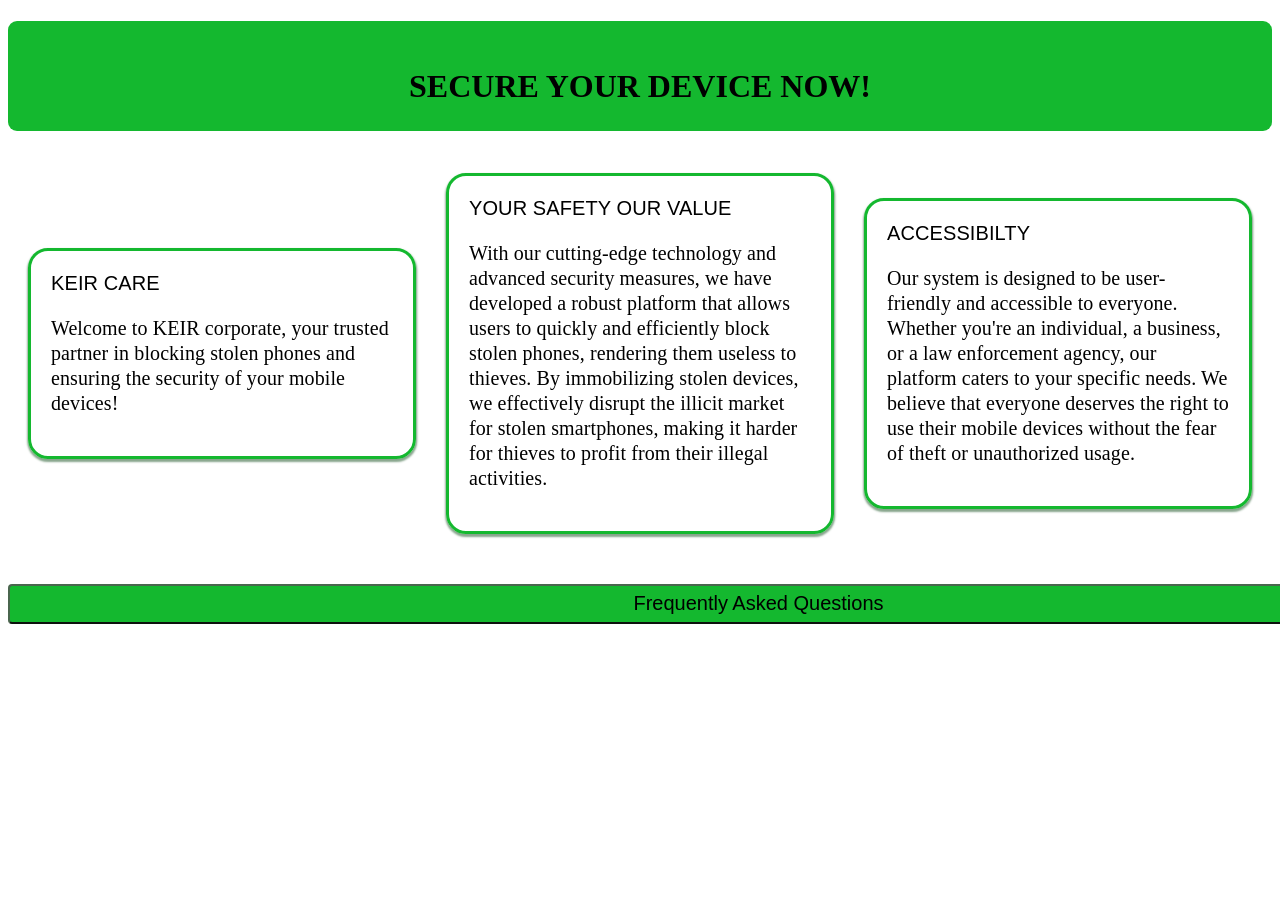
==== index.html @ 0865c205 "Add files via upload Homepage" ====
<!DOCTYPE html>
<html>
  <head>
    <title>KEIR SYSTEM</title>
    <link rel="stylesheet" href="style.css">
    <link rel="stylesheet" href="main.css">
  </head>
    <body>
      <main>
        <div><h1>SECURE YOUR DEVICE NOW!</h1></div>
       
          <div class="main-body-div">
          <div class="body-desription">
            <div class="main-title">KEIR CARE</div>
             <div class="title-description">
              <P> 
                Welcome to KEIR corporate, your trusted partner in blocking stolen phones and ensuring the security of your mobile devices! 
               </P>
             </div>
           </div>
          <div class="body-desription">
            <div class="main-title">YOUR SAFETY OUR VALUE</div>
            <div class="title-description"> 
              <p> With our cutting-edge technology and advanced security measures, we have developed a robust platform that allows users to quickly and efficiently block stolen phones, rendering them useless to thieves. By immobilizing stolen devices, we effectively disrupt the illicit market for stolen smartphones, making it harder for thieves to profit from their illegal activities.
            </p>
          </div>
          </div>
          <div class="body-desription">
           <div class="main-title">ACCESSIBILTY</div>
            <div class="title-description"><p>
              Our system is designed to be user-friendly and accessible to everyone. Whether you're an individual, a business, or a law enforcement agency, our platform caters to your specific needs. We believe that everyone deserves the right to use their mobile devices without the fear of theft or unauthorized usage.
              </p></div>
          </div>
          </div>
      </main>
     <section>
      <div class="dropdown"><button>Frequently Asked Questions</button>
        <div class="dropdown-content">
          <ul>
            <a href="#"><li>What is phone blocking?</li></a>
            <a href="#"><li>How does phone blocking work?</li></a>
            <a href="#"><li>Can I block my lost phone?</li></a>
            <a href="#"><li>What information do I need to block my phone?</li></a>
            <a href="#"><li>Will blocking my phone erase my data?</li></a>
            <a href="#"><li>Can a blocked phone be unblocked?</li></a>
          </ul>
        </div>
        </div>
  
     </section>
    </body>
</html>
---- style.css ----
ul li{
  list-style: none;
  letter-spacing: 0.2px;
  line-height: 24px;
}
.dropdown button{
  display:block;
  
  width: 1501px;
  height: 40px;
  font-size: 20px;
    border-color: #4a664e;
    background-color: #14b82f;
    border-radius: 4px;
    padding: 5px 5px;
  
}
.dropdown{
  display: inline-block;
  position: relative;
}
.dropdown-content{
  display: none;
  position: absolute;
  width:100%;
  overflow: auto;
  letter-spacing: 0.1px;
  box-shadow:  0px 10px 10px 0px rgba(0,0,0,0.4);

}
.dropdown:hover .dropdown-content{
  display: block;
}
.dropdown-content a{
  display: block;
  color: #000000;
  padding: 5px;
  text-decoration: none;
  background-color: rgb(238, 239, 240);
}
.dropdown-content a:hover{
  color: rgb(85, 60, 60);
  
}
---- main.css ----
main div h1{
  display: flex;
  justify-content: center;
  align-items: center;
  background-color: #14b82f;
  padding: 20px 0px 0px 0px;
  height: 90px;
  border-radius: 9px;
  }
  

  main div.main-body-div{
    display:grid;
    grid-template-columns: 1fr 1fr 1fr;
    justify-content: center;
    align-items: center;
    column-gap: 30px;
    padding: 20px 20px 20px 20px;
    margin-bottom: 30px;
    vertical-align: top;
  
  }
  .body-desription{
    padding: 20px;
    border-style: solid;
    border-radius: 20px;
    border-color: #14b82f;
    box-shadow: 0.2px 2px 2px 1px #87a58c ;
    letter-spacing: 0.1px;
    line-height: 25px;
    font-size: 20px;


  }
  div .main-title{
    font-family: 'Franklin Gothic Medium', 'Arial Narrow', Arial, sans-serif;
    font-size: 20px; 
  }
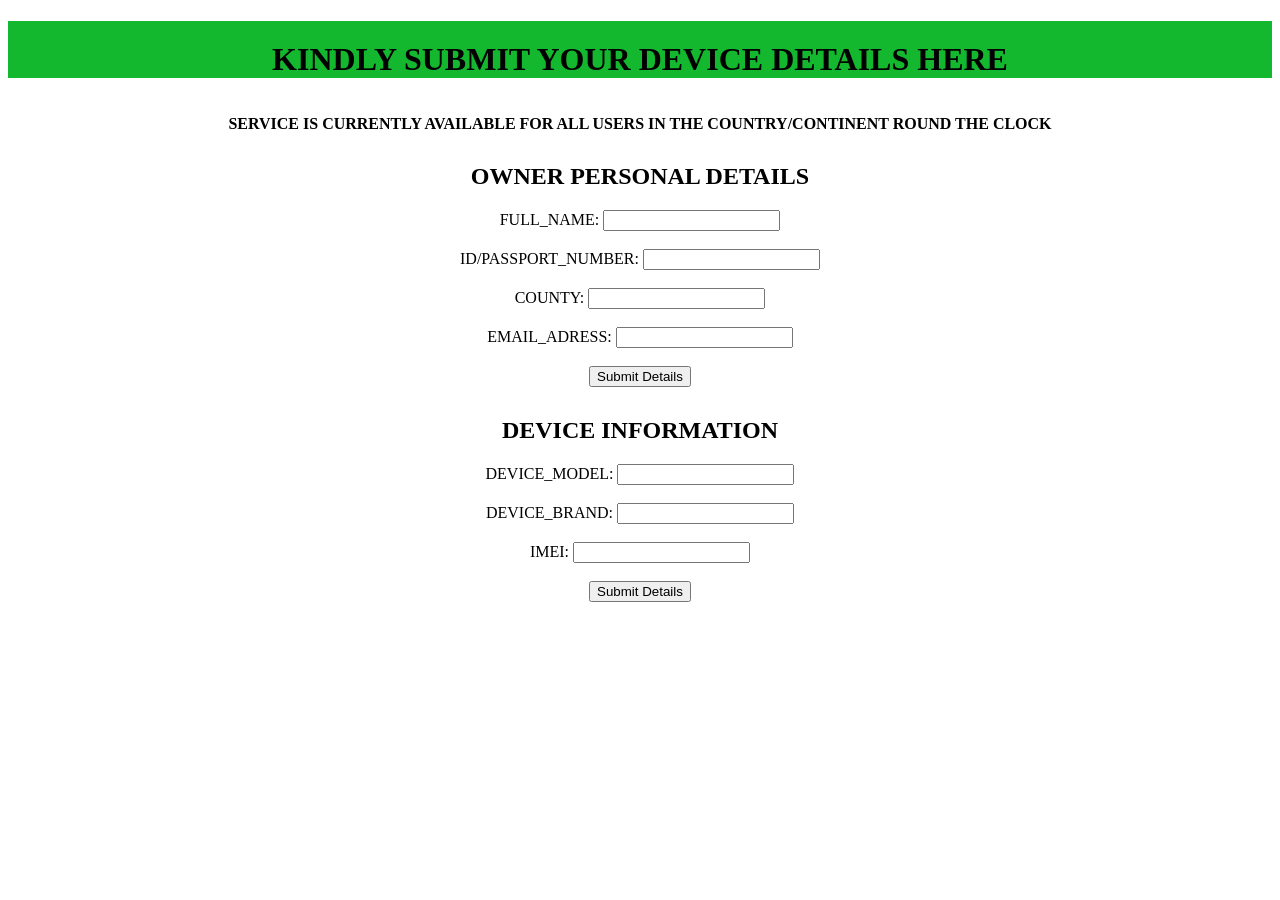
==== commit 28d3f877: "Add files via upload KEIR-REGISTRATION-FORM" ====
--- a/index.html
+++ b/index.html
@@ -1,52 +1,50 @@
 <!DOCTYPE html>
-<html>
-  <head>
-    <title>KEIR SYSTEM</title>
+<html lang="en">
+
+    <head>
+    <meta charset="UTF-8">
+    <meta http-equiv="X-UA-compatible"  content="IE=edge">
+    <meta name="viewport" content="width=device-width,initial-scale=1.0">
     <link rel="stylesheet" href="style.css">
-    <link rel="stylesheet" href="main.css">
-  </head>
+    <script src="./script.js" defer></script>
+    <title>Register here!</title>
+
+    <h1> KINDLY SUBMIT YOUR DEVICE DETAILS HERE</h1>
+    
+    <P>SERVICE IS CURRENTLY AVAILABLE FOR ALL USERS IN THE COUNTRY/CONTINENT ROUND THE CLOCK</P><b></b>
+
+    <h2>Owner Personal Details</h2>
+
+    </head>
+
     <body>
-      <main>
-        <div><h1>SECURE YOUR DEVICE NOW!</h1></div>
-       
-          <div class="main-body-div">
-          <div class="body-desription">
-            <div class="main-title">KEIR CARE</div>
-             <div class="title-description">
-              <P> 
-                Welcome to KEIR corporate, your trusted partner in blocking stolen phones and ensuring the security of your mobile devices! 
-               </P>
-             </div>
-           </div>
-          <div class="body-desription">
-            <div class="main-title">YOUR SAFETY OUR VALUE</div>
-            <div class="title-description"> 
-              <p> With our cutting-edge technology and advanced security measures, we have developed a robust platform that allows users to quickly and efficiently block stolen phones, rendering them useless to thieves. By immobilizing stolen devices, we effectively disrupt the illicit market for stolen smartphones, making it harder for thieves to profit from their illegal activities.
-            </p>
-          </div>
-          </div>
-          <div class="body-desription">
-           <div class="main-title">ACCESSIBILTY</div>
-            <div class="title-description"><p>
-              Our system is designed to be user-friendly and accessible to everyone. Whether you're an individual, a business, or a law enforcement agency, our platform caters to your specific needs. We believe that everyone deserves the right to use their mobile devices without the fear of theft or unauthorized usage.
-              </p></div>
-          </div>
-          </div>
-      </main>
-     <section>
-      <div class="dropdown"><button>Frequently Asked Questions</button>
-        <div class="dropdown-content">
-          <ul>
-            <a href="#"><li>What is phone blocking?</li></a>
-            <a href="#"><li>How does phone blocking work?</li></a>
-            <a href="#"><li>Can I block my lost phone?</li></a>
-            <a href="#"><li>What information do I need to block my phone?</li></a>
-            <a href="#"><li>Will blocking my phone erase my data?</li></a>
-            <a href="#"><li>Can a blocked phone be unblocked?</li></a>
-          </ul>
-        </div>
-        </div>
-  
-     </section>
+    <form action>
+        <label for="Full_Name">Full_Name:</label>
+        <input type="text" id="Full_Name" name="Full_Name"required><br><br>
+        <label for="ID/Passport_Number">ID/Passport_Number:</label>
+        <input type="varchar" id="ID/Passport_Number" name="ID/Passport_Number"required ><br><br>
+        <label for="Location">County:</label>
+        <input type="text" id="Location" name="County"required><br><br>
+        <label for="Email_address">Email_adress:</label>
+        <input type="email" id="email" name="email" value="" oninput="setEmail(event.target.value)" /><br><br>
+
+
+        <button type="submit">Submit Details</button>
+
+
+        <h2>Device Information</h2>
+
+     <form action>
+        <label for="Device_Model">Device_Model:</label>
+        <input type="varchar" id="Device_Model" name="Device_Model"><br><br>
+        <label for="Device_Brand">Device_Brand:</label>
+        <input type="text" id="Device_Brand" name="Device_Brand"required><br><br>
+        <label for="IMEI ">IMEI:</label>
+        <input type="NUMBER" id="IMEI" name="IMEI"required><br><br>
+
+        <button type="submit">Submit Details</button>
+
+    </form>
+    
     </body>
 </html>
--- a/style.css
+++ b/style.css
@@ -1,45 +1,49 @@
+html{
+    background-color: #fff;
+    border: #d8dae1;  
+    background-repeat: no-repeat;
+    background-size: cover;
+    font-family: Arial, Helvetica,, sans-serif;
+    text-size-adjust: 15px;
+    text-align: center;
+    background-size: cover;
+    
+}
 
-ul li{
-  list-style: none;
-  letter-spacing: 0.2px;
-  line-height: 24px;
+h1{
+ text-align: center;
+text-transform: uppercase;
+text-shadow: 1px 1px 2px black, 0 0 25px blue, 0 0 5px darkgreen
+color: #rgba 0,0,0,0.10;
+background-color: #14b82f;
+padding: 20px 0px 0px 0px;
 }
-.dropdown button{
-  display:block;
-  
-  width: 1501px;
-  height: 40px;
-  font-size: 20px;
-    border-color: #4a664e;
-    background-color: #14b82f;
-    border-radius: 4px;
-    padding: 5px 5px;
-  
+
+p{ 
+    text-align: center;
+    text-transform: uppercase;
+    padding-top: 15px;
+    font-weight: bold;
+    color: #rgba 0,0,0,0.20;
+   }
+
+h2{  
+    text-align: center;
+    text-transform: uppercase;
+    padding-top: 10px;
+    color: #rgba 0,0,0,0.15;
+    
+    }
+form{
+    text-align: center;
+    text-transform: uppercase;
+    color: #rgba 0,0,0,0.15;
+    
 }
-.dropdown{
-  display: inline-block;
-  position: relative;
+submit{
+    color:#A9A9A9
 }
-.dropdown-content{
-  display: none;
-  position: absolute;
-  width:100%;
-  overflow: auto;
-  letter-spacing: 0.1px;
-  box-shadow:  0px 10px 10px 0px rgba(0,0,0,0.4);
 
-}
-.dropdown:hover .dropdown-content{
-  display: block;
-}
-.dropdown-content a{
-  display: block;
-  color: #000000;
-  padding: 5px;
-  text-decoration: none;
-  background-color: rgb(238, 239, 240);
-}
-.dropdown-content a:hover{
-  color: rgb(85, 60, 60);
-  
-}+
+
+
